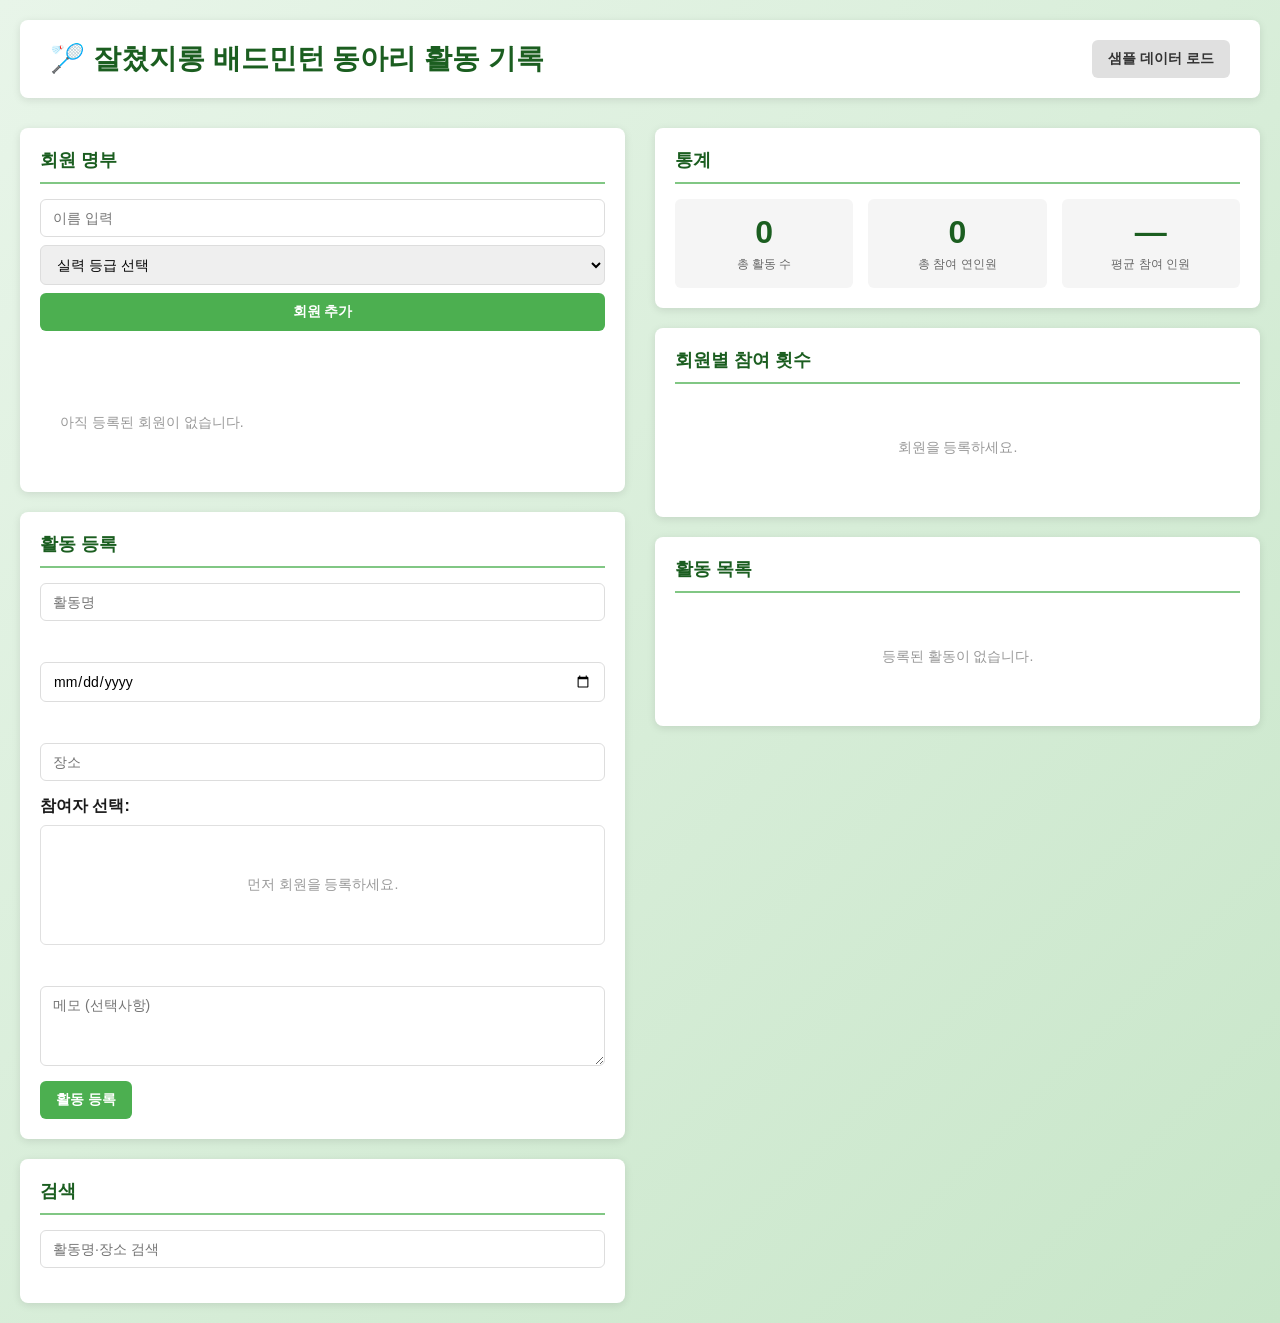
==== index.html @ e86fb3a1 "feat: 핵심 기능 구현 (회원등록, 활동등록/조회/삭제/검색, 통계, 참여랭킹)" ====
<!doctype html>
<html lang="ko">
<head>
  <meta charset="utf-8">
  <meta name="viewport" content="width=device-width, initial-scale=1">
  <title>🏸 잘쳤지롱 배드민턴 동아리 활동 기록</title>
  <link rel="stylesheet" href="style.css">
</head>
<body>
  <div class="container">
    <!-- 헤더 -->
    <header class="header">
      <h1>🏸 잘쳤지롱 배드민턴 동아리 활동 기록</h1>
      <button id="sampleDataBtn" class="btn-secondary">샘플 데이터 로드</button>
    </header>

    <!-- 메인 콘텐츠 (2단 레이아웃) -->
    <div class="main-grid">
      <!-- 좌측: 입력 섹션 -->
      <section class="input-section">
        <!-- 회원 명부 -->
        <div class="card">
          <h2>회원 명부</h2>
          <div class="form-group">
            <input type="text" id="memberName" placeholder="이름 입력" class="input-text">
            <select id="memberSkill" class="select">
              <option value="">실력 등급 선택</option>
              <option value="상">상</option>
              <option value="중">중</option>
              <option value="하">하</option>
            </select>
            <button id="addMemberBtn" class="btn-primary">회원 추가</button>
          </div>
          <div id="memberError" class="error-message"></div>
          <div id="memberList" class="member-list"></div>
        </div>

        <!-- 활동 등록 -->
        <div class="card">
          <h2>활동 등록</h2>
          <form id="activityForm">
            <div class="form-group">
              <input type="text" id="actTitle" placeholder="활동명" class="input-text">
              <div id="titleError" class="error-message"></div>
            </div>

            <div class="form-group">
              <input type="date" id="actDate" class="input-text">
              <div id="dateError" class="error-message"></div>
            </div>

            <div class="form-group">
              <input type="text" id="actPlace" placeholder="장소" class="input-text">
            </div>

            <div class="form-group">
              <label><strong>참여자 선택:</strong></label>
              <div id="participantCheckboxes" class="checkbox-group"></div>
              <div id="participantError" class="error-message"></div>
            </div>

            <div class="form-group">
              <textarea id="actMemo" placeholder="메모 (선택사항)" class="textarea"></textarea>
            </div>

            <button type="submit" class="btn-primary">활동 등록</button>
          </form>
        </div>

        <!-- 검색 -->
        <div class="card">
          <h2>검색</h2>
          <div class="form-group">
            <input type="text" id="searchKeyword" placeholder="활동명·장소 검색" class="input-text">
          </div>
        </div>
      </section>

      <!-- 우측: 조회 섹션 -->
      <section class="view-section">
        <!-- 통계 요약 -->
        <div class="card">
          <h2>통계</h2>
          <div class="stats-grid">
            <div class="stat-item">
              <div class="stat-value" id="statActivityCount">0</div>
              <div class="stat-label">총 활동 수</div>
            </div>
            <div class="stat-item">
              <div class="stat-value" id="statTotalParticipants">0</div>
              <div class="stat-label">총 참여 연인원</div>
            </div>
            <div class="stat-item">
              <div class="stat-value" id="statAvgParticipants">—</div>
              <div class="stat-label">평균 참여 인원</div>
            </div>
          </div>
        </div>

        <!-- 참여 랭킹 -->
        <div class="card">
          <h2>회원별 참여 횟수</h2>
          <div id="participationRanking" class="ranking-list"></div>
        </div>

        <!-- 매칭 영역 (조건부) -->
        <div class="card" id="matchingCard" style="display: none;">
          <h2>매칭</h2>
          <div class="form-group">
            <button id="matching1vs1Btn" class="btn-secondary">1vs1 매칭</button>
            <button id="matching2vs2Btn" class="btn-secondary">2vs2 매칭</button>
          </div>
          <div id="matchingResult" class="matching-result"></div>
        </div>

        <!-- 활동 목록 -->
        <div class="card">
          <h2>활동 목록</h2>
          <div id="activityList" class="activity-list"></div>
        </div>
      </section>
    </div>
  </div>

  <script src="app.js"></script>
</body>
</html>
---- style.css ----
* {
  box-sizing: border-box;
}

body {
  font-family: -apple-system, BlinkMacSystemFont, "Segoe UI", Roboto, "Helvetica Neue", Arial, sans-serif;
  background: linear-gradient(135deg, #e8f5e9 0%, #c8e6c9 100%);
  color: #1a1a1a;
  margin: 0;
  padding: 0;
  min-height: 100vh;
}

.container {
  max-width: 1400px;
  margin: 0 auto;
  padding: 20px;
}

/* 헤더 */
.header {
  background: white;
  border-radius: 8px;
  padding: 20px 30px;
  margin-bottom: 30px;
  box-shadow: 0 2px 8px rgba(0, 0, 0, 0.1);
  display: flex;
  justify-content: space-between;
  align-items: center;
}

.header h1 {
  margin: 0;
  font-size: 28px;
  color: #1b5e20;
}

/* 메인 그리드 (2단 레이아웃) */
.main-grid {
  display: grid;
  grid-template-columns: 1fr 1fr;
  gap: 30px;
}

.input-section {
  display: flex;
  flex-direction: column;
  gap: 20px;
}

.view-section {
  display: flex;
  flex-direction: column;
  gap: 20px;
}

/* 카드 */
.card {
  background: white;
  border-radius: 8px;
  padding: 20px;
  box-shadow: 0 2px 8px rgba(0, 0, 0, 0.1);
}

.card h2 {
  margin: 0 0 15px 0;
  font-size: 18px;
  color: #1b5e20;
  border-bottom: 2px solid #81c784;
  padding-bottom: 10px;
}

/* 폼 요소 */
.form-group {
  margin-bottom: 15px;
  display: flex;
  flex-direction: column;
  gap: 8px;
}

.input-text,
.select,
.textarea {
  padding: 10px 12px;
  border: 1px solid #ddd;
  border-radius: 6px;
  font-family: inherit;
  font-size: 14px;
}

.input-text:focus,
.select:focus,
.textarea:focus {
  outline: none;
  border-color: #4caf50;
  box-shadow: 0 0 4px rgba(76, 175, 80, 0.3);
}

.textarea {
  resize: vertical;
  min-height: 80px;
}

/* 버튼 */
.btn-primary,
.btn-secondary {
  padding: 10px 16px;
  border: none;
  border-radius: 6px;
  font-size: 14px;
  font-weight: 600;
  cursor: pointer;
  transition: all 0.2s ease;
}

.btn-primary {
  background: #4caf50;
  color: white;
}

.btn-primary:hover {
  background: #45a049;
  transform: translateY(-2px);
  box-shadow: 0 4px 12px rgba(76, 175, 80, 0.3);
}

.btn-secondary {
  background: #e0e0e0;
  color: #333;
}

.btn-secondary:hover {
  background: #d0d0d0;
}

.btn-danger {
  background: #f44336;
  color: white;
  padding: 6px 12px;
  font-size: 12px;
}

.btn-danger:hover {
  background: #d32f2f;
}

.btn-edit {
  background: #2196f3;
  color: white;
  padding: 6px 12px;
  font-size: 12px;
}

.btn-edit:hover {
  background: #1976d2;
}

/* 에러 메시지 */
.error-message {
  color: #d32f2f;
  font-size: 12px;
  min-height: 18px;
}

/* 체크박스 그룹 */
.checkbox-group {
  display: flex;
  flex-direction: column;
  gap: 8px;
  max-height: 200px;
  overflow-y: auto;
  border: 1px solid #e0e0e0;
  padding: 10px;
  border-radius: 6px;
}

.checkbox-group label {
  display: flex;
  align-items: center;
  gap: 8px;
  font-size: 14px;
  cursor: pointer;
}

.checkbox-group input[type="checkbox"] {
  cursor: pointer;
}

/* 회원 목록 */
.member-list {
  display: flex;
  flex-wrap: wrap;
  gap: 8px;
  margin-top: 10px;
}

.member-badge {
  background: #e8f5e9;
  border: 1px solid #4caf50;
  padding: 6px 12px;
  border-radius: 20px;
  font-size: 12px;
  color: #1b5e20;
}

/* 통계 */
.stats-grid {
  display: grid;
  grid-template-columns: repeat(3, 1fr);
  gap: 15px;
}

.stat-item {
  text-align: center;
  padding: 15px;
  background: #f5f5f5;
  border-radius: 6px;
}

.stat-value {
  font-size: 32px;
  font-weight: 700;
  color: #1b5e20;
}

.stat-label {
  font-size: 12px;
  color: #666;
  margin-top: 5px;
}

/* 랭킹 목록 */
.ranking-list {
  display: flex;
  flex-direction: column;
  gap: 8px;
  max-height: 300px;
  overflow-y: auto;
}

.ranking-item {
  display: flex;
  justify-content: space-between;
  align-items: center;
  padding: 10px;
  background: #f9f9f9;
  border-radius: 6px;
  font-size: 14px;
}

.ranking-item .rank {
  font-weight: 700;
  color: #1b5e20;
  min-width: 30px;
}

.ranking-item .count {
  background: #4caf50;
  color: white;
  padding: 4px 8px;
  border-radius: 4px;
  font-size: 12px;
  font-weight: 600;
}

/* 활동 목록 */
.activity-list {
  display: flex;
  flex-direction: column;
  gap: 15px;
  max-height: 600px;
  overflow-y: auto;
}

.activity-card {
  background: #f9f9f9;
  border: 1px solid #e0e0e0;
  border-radius: 6px;
  padding: 15px;
  border-left: 4px solid #4caf50;
}

.activity-title {
  font-weight: 600;
  font-size: 16px;
  margin: 0 0 8px 0;
}

.activity-info {
  display: grid;
  grid-template-columns: 1fr 1fr;
  gap: 8px;
  font-size: 12px;
  color: #666;
  margin-bottom: 8px;
}

.activity-info-item {
  display: flex;
  gap: 4px;
}

.activity-info-label {
  font-weight: 600;
  color: #333;
  min-width: 50px;
}

.activity-participants {
  font-size: 12px;
  color: #555;
  margin-bottom: 8px;
  padding: 8px;
  background: white;
  border-radius: 4px;
}

.activity-participants strong {
  color: #1b5e20;
}

.activity-memo {
  font-size: 13px;
  color: #555;
  line-height: 1.4;
  margin-bottom: 10px;
  font-style: italic;
}

.activity-actions {
  display: flex;
  gap: 8px;
}

.empty-message {
  text-align: center;
  padding: 40px 20px;
  color: #999;
  font-size: 14px;
}

/* 매칭 결과 */
.matching-result {
  margin-top: 15px;
  padding: 15px;
  background: #f5f5f5;
  border-radius: 6px;
  min-height: 60px;
}

.matching-team {
  display: flex;
  justify-content: space-around;
  align-items: center;
  margin-bottom: 15px;
  gap: 30px;
}

.team-box {
  text-align: center;
  padding: 15px;
  background: white;
  border-radius: 6px;
  border: 2px solid #4caf50;
  flex: 1;
}

.team-title {
  font-weight: 700;
  color: #1b5e20;
  margin-bottom: 8px;
}

.team-member {
  font-size: 14px;
  color: #333;
  padding: 4px 0;
}

.team-score {
  font-size: 12px;
  color: #999;
  margin-top: 8px;
}

.vs-text {
  font-weight: 700;
  color: #999;
  font-size: 18px;
  align-self: center;
}

/* 반응형 레이아웃 */
@media (max-width: 1024px) {
  .main-grid {
    grid-template-columns: 1fr;
  }

  .stats-grid {
    grid-template-columns: repeat(3, 1fr);
  }
}

@media (max-width: 768px) {
  .container {
    padding: 15px;
  }

  .header {
    flex-direction: column;
    gap: 15px;
    padding: 15px 20px;
  }

  .header h1 {
    font-size: 24px;
  }

  .stats-grid {
    grid-template-columns: 1fr;
  }

  .activity-info {
    grid-template-columns: 1fr;
  }

  .matching-team {
    flex-direction: column;
  }
}
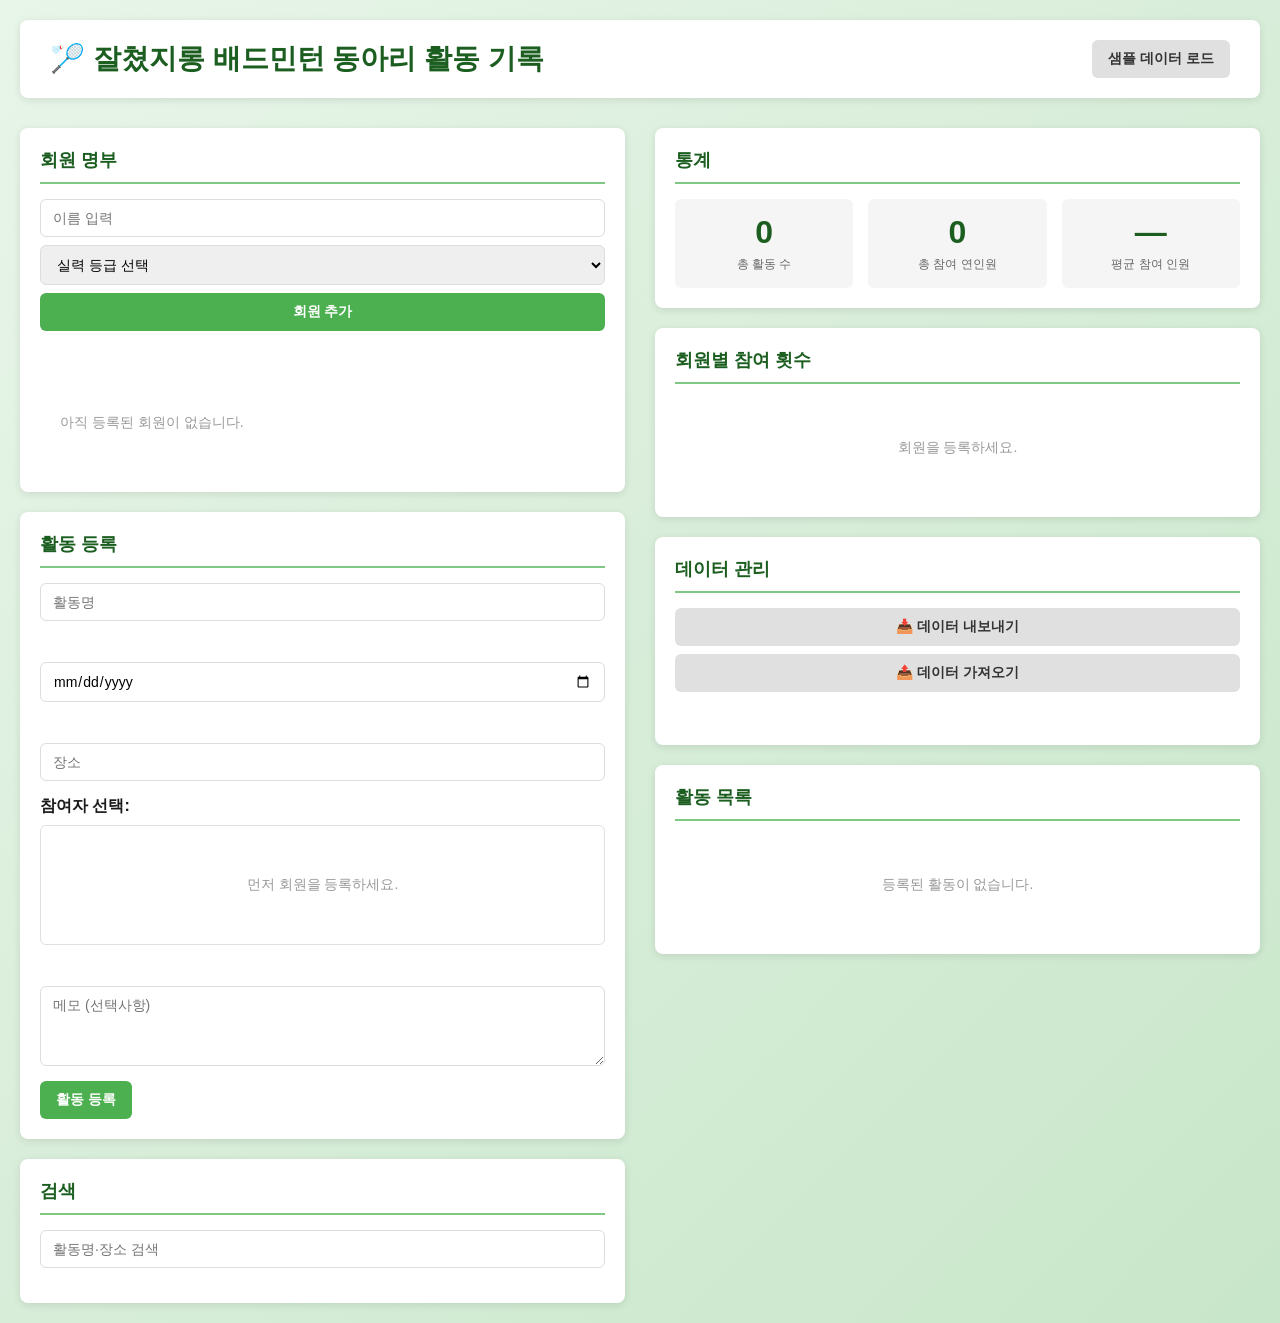
==== commit 8815f3c2: "feat: 데이터 내보내기/가져오기 기능 추가 - JSON 다운로드/업로드" ====
--- a/index.html
+++ b/index.html
@@ -103,12 +103,26 @@
           <div id="participationRanking" class="ranking-list"></div>
         </div>
 
+        <!-- 데이터 관리 -->
+        <div class="card">
+          <h2>데이터 관리</h2>
+          <div class="form-group">
+            <button id="exportDataBtn" class="btn-secondary">📥 데이터 내보내기</button>
+            <button id="importDataBtn" class="btn-secondary">📤 데이터 가져오기</button>
+            <input type="file" id="importFileInput" accept=".json" style="display: none;">
+          </div>
+          <div id="dataMessage" class="error-message"></div>
+        </div>
+
         <!-- 매칭 영역 (조건부) -->
         <div class="card" id="matchingCard" style="display: none;">
           <h2>매칭</h2>
           <div class="form-group">
-            <button id="matching1vs1Btn" class="btn-secondary">1vs1 매칭</button>
-            <button id="matching2vs2Btn" class="btn-secondary">2vs2 매칭</button>
+            <label><strong>매칭할 회원 선택:</strong></label>
+            <div id="matchingMemberCheckboxes" class="checkbox-group"></div>
+          </div>
+          <div class="form-group">
+            <button id="matchingExecuteBtn" class="btn-primary">매칭 실행</button>
           </div>
           <div id="matchingResult" class="matching-result"></div>
         </div>
